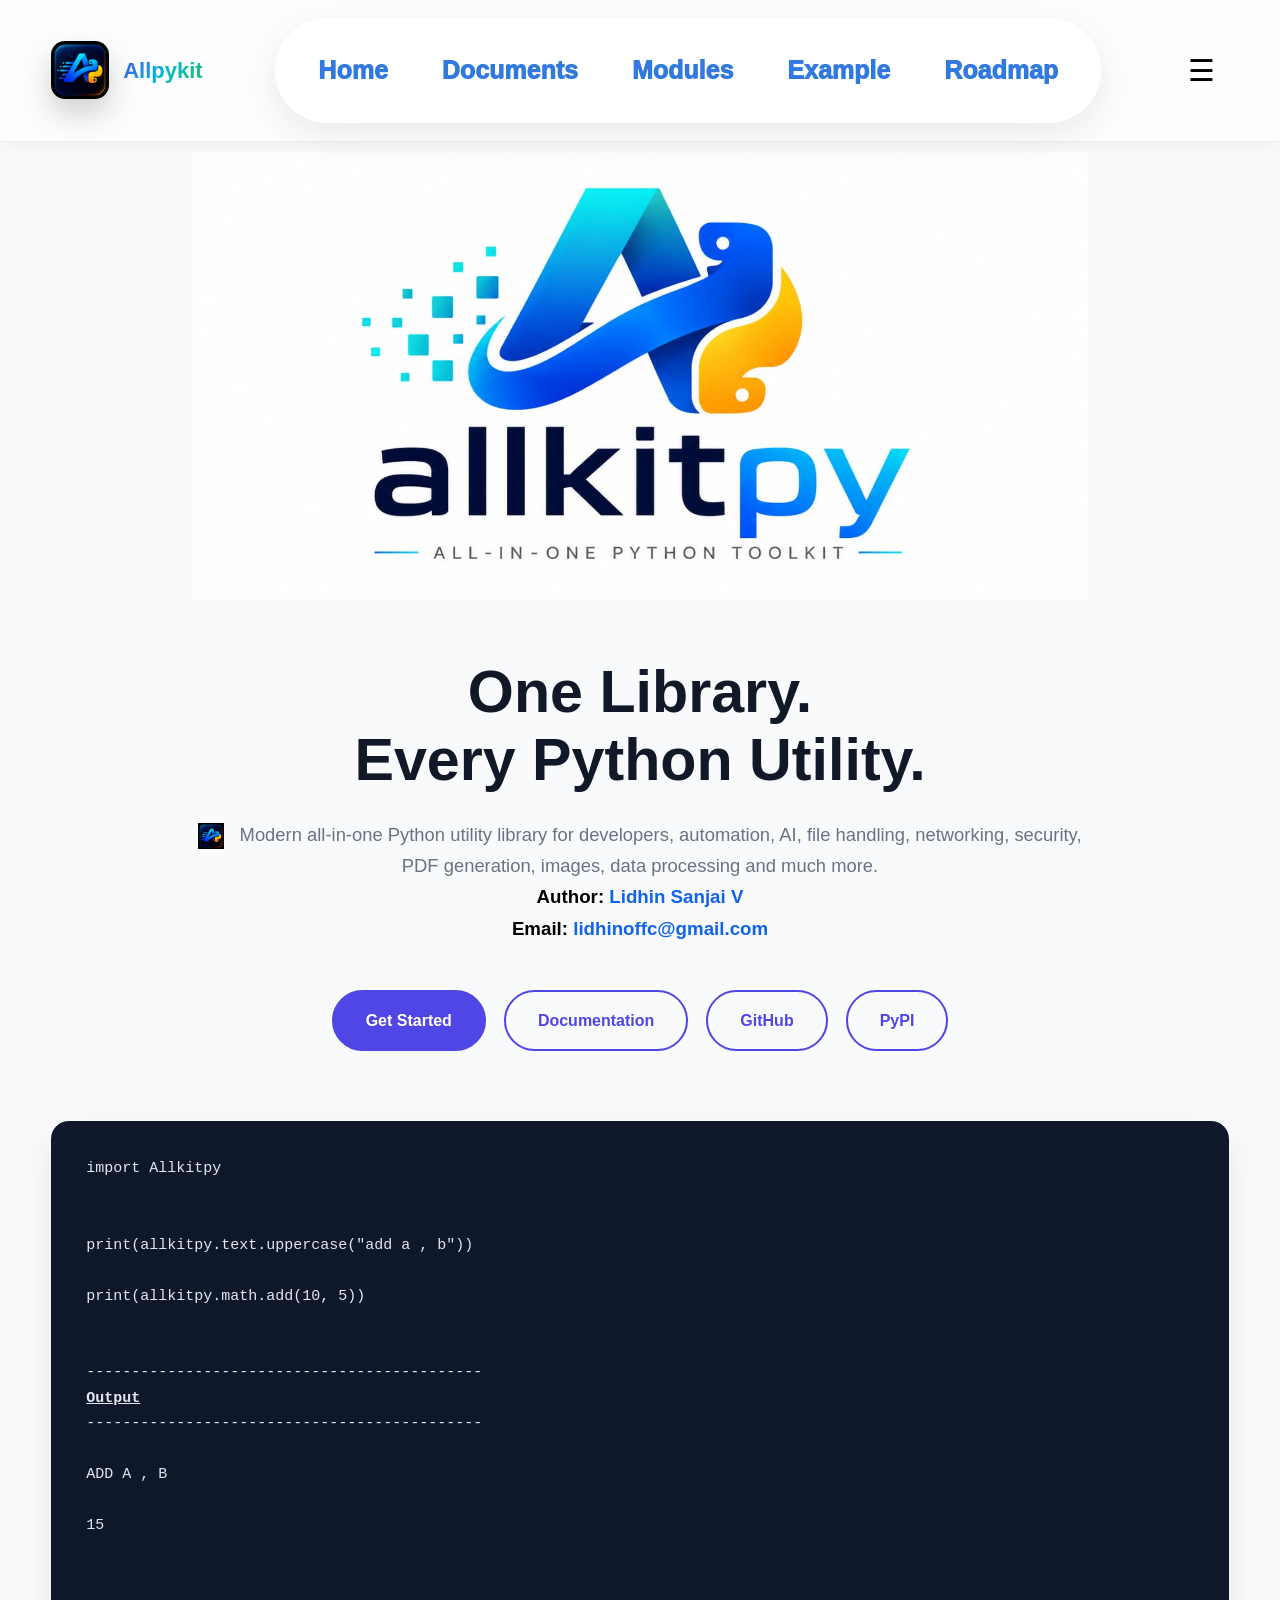
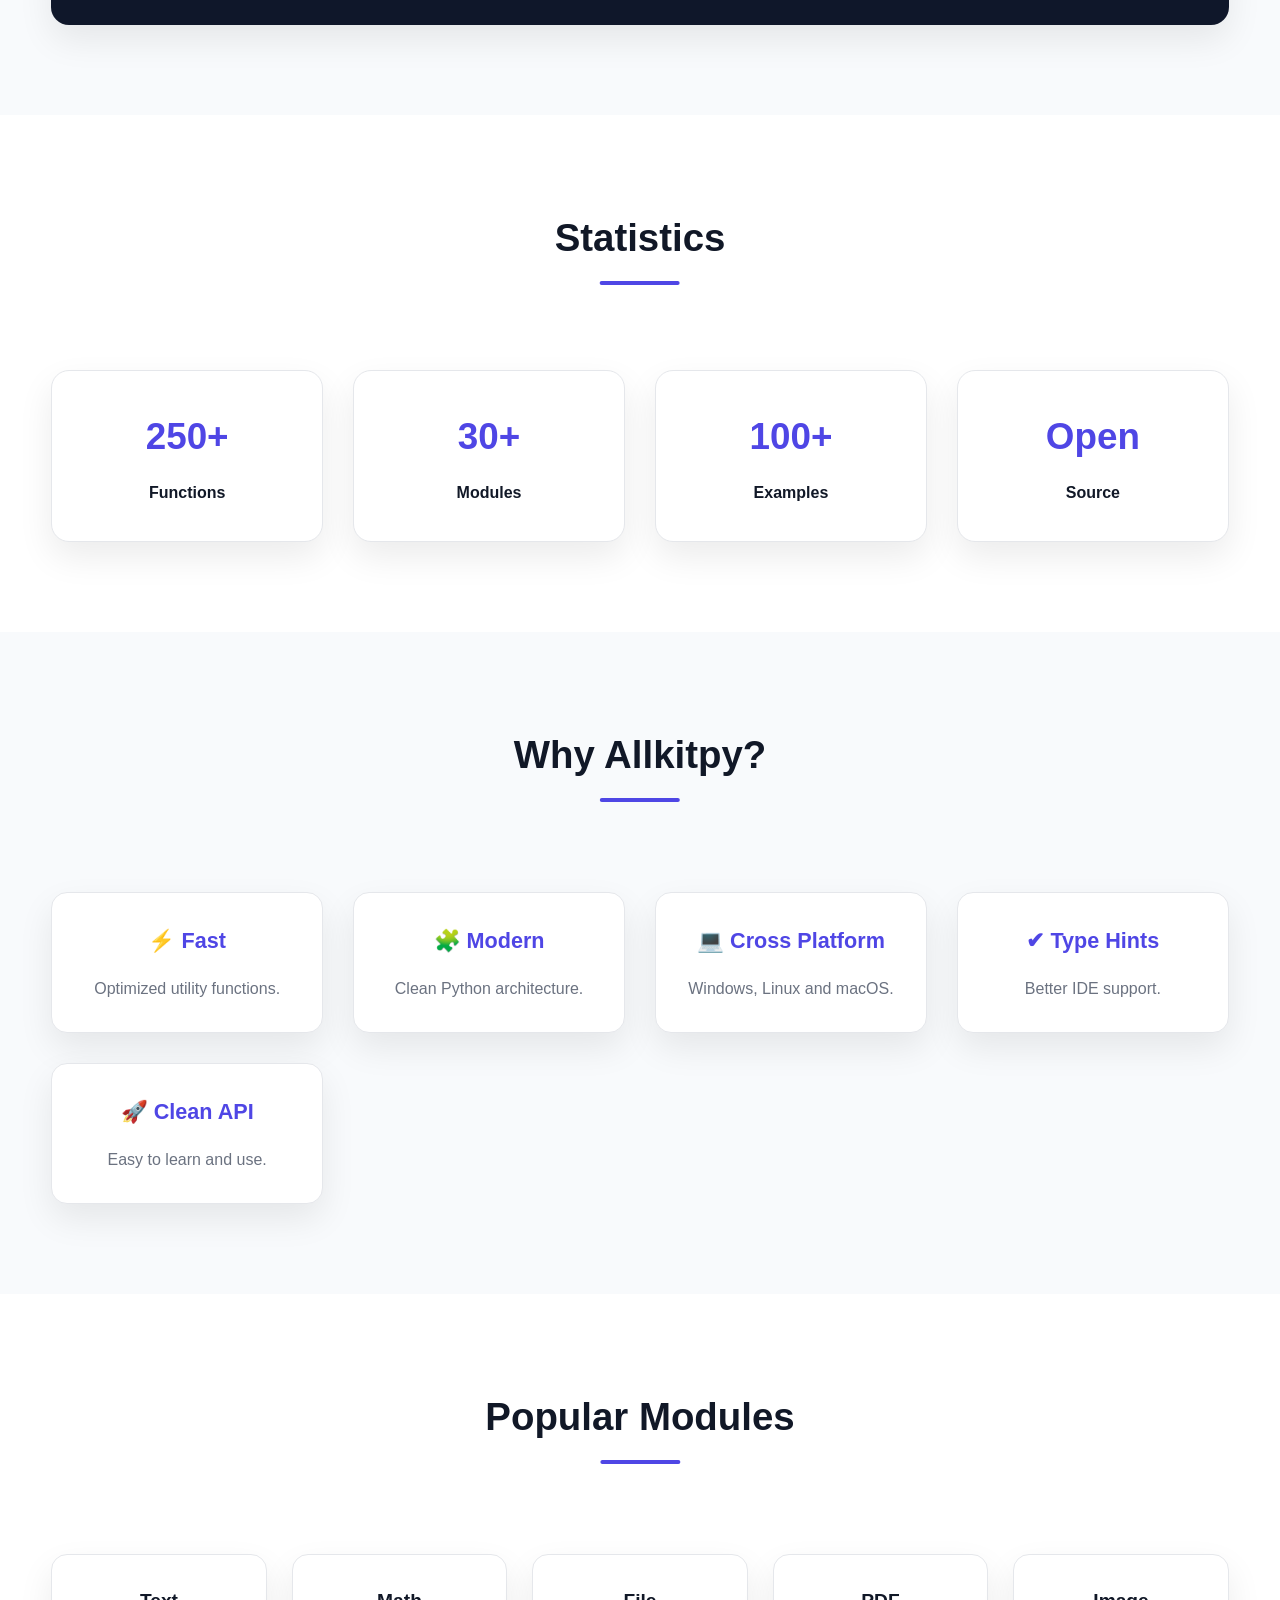
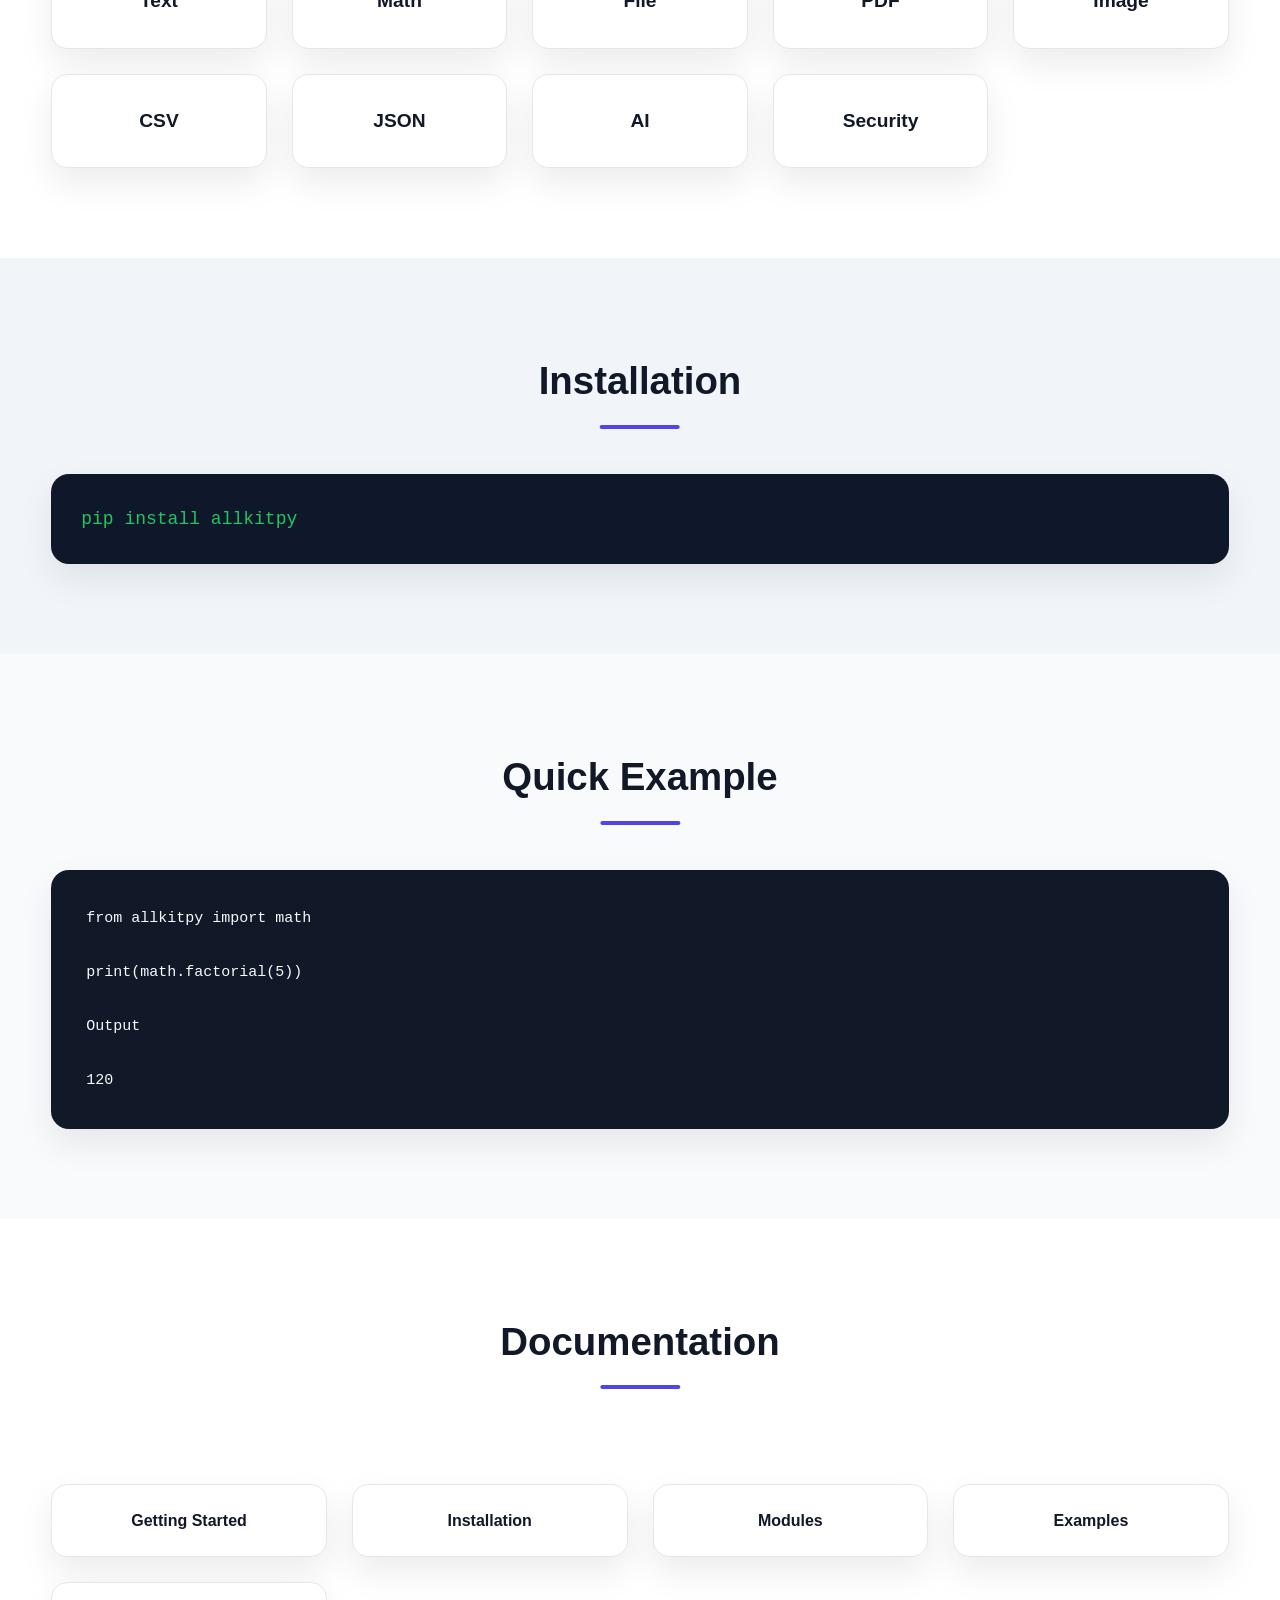
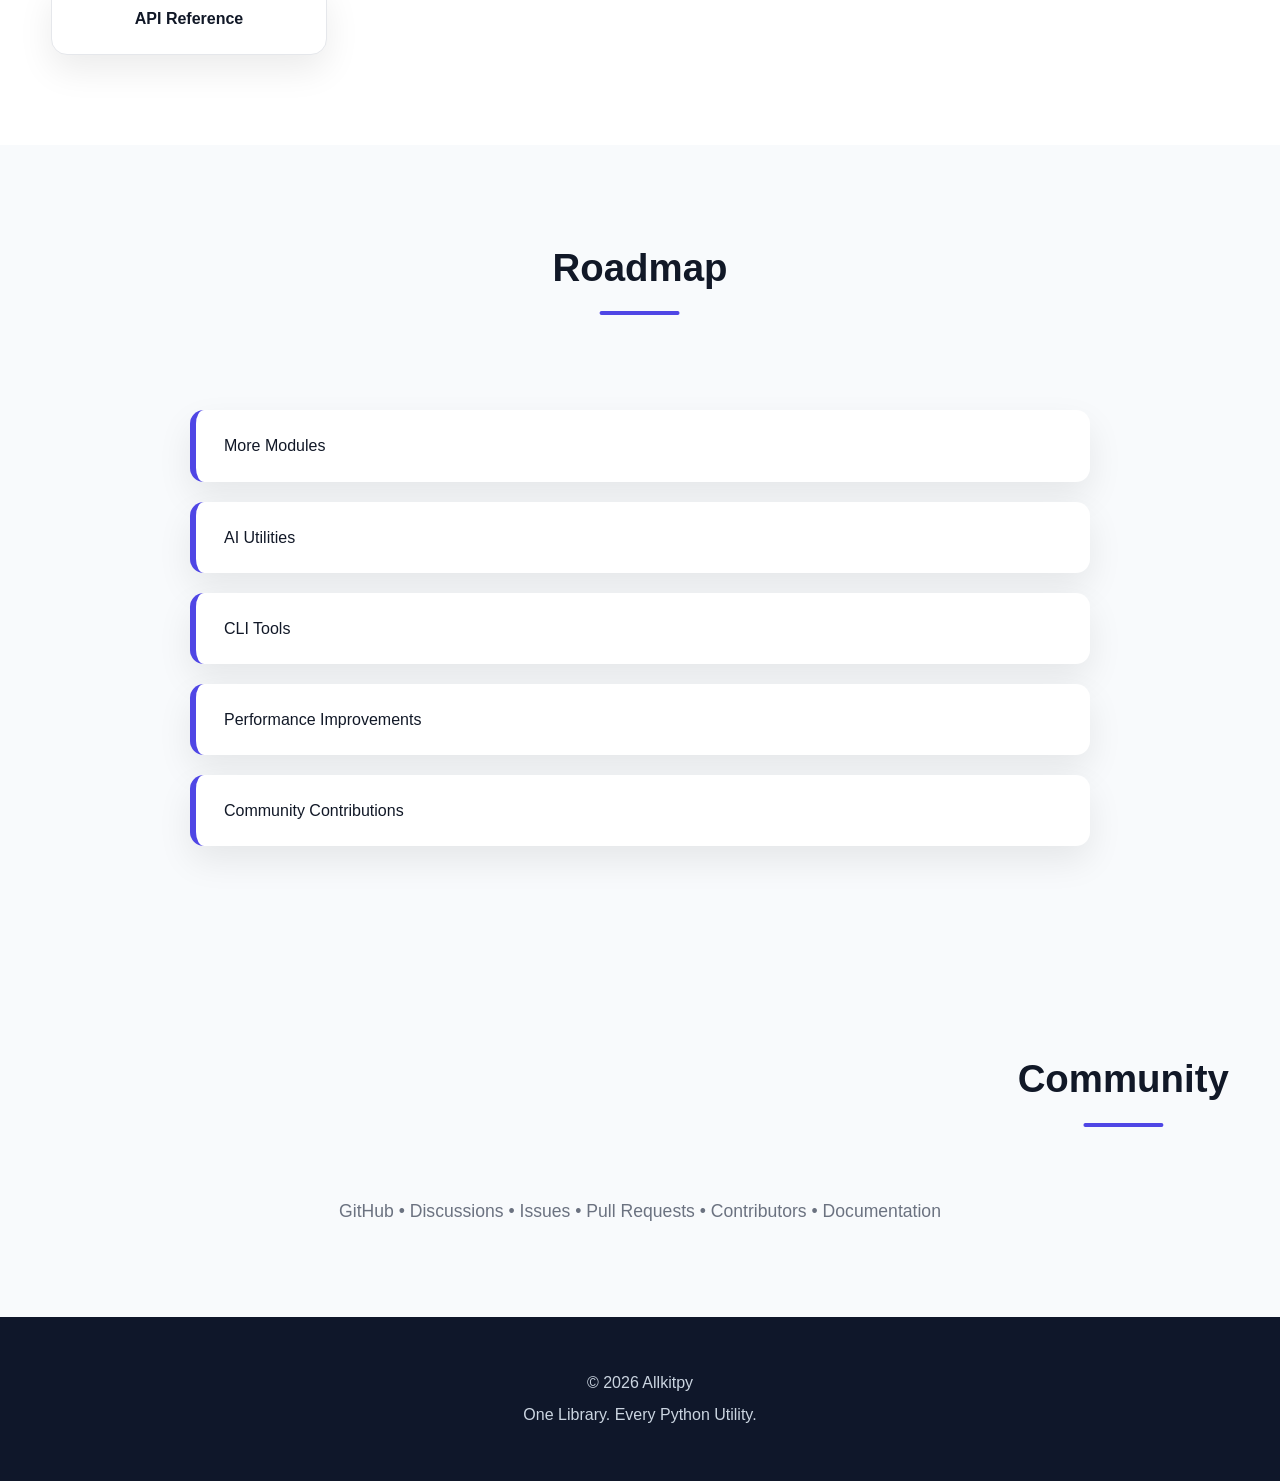
==== index.html @ 15872f17 "allkitpy.doc  update 1" ====
<!DOCTYPE html>
<html lang="en">

<head>

    <meta charset="UTF-8">
    <meta name="viewport"
          content="width=device-width, initial-scale=1.0">

    <title>Allkitpy | One Library. Every Python Utility.</title>

    <meta name="description"
          content="Modern all-in-one Python utility library with hundreds of useful functions for developers.">

    <link rel="icon" href="images/icon.png">

    <link rel="stylesheet"
          href="style.css">

</head>

<body>

<header class="header">

    <div class="header-inner">

        <a class="brand" href="#">
            <img src="images/icon.png" alt="Allpykit">
            <span>Allpykit</span>
        </a>

        <nav class="nav">

            <a class="nav-item" href="#home">Home</a>
            <a class="nav-item" href="examples.html">Documents</a>
            <a class="nav-item" href="#modules">Modules</a>
            <a class="nav-item" href="examples.html">Example</a>
            <a class="nav-item" href="#roadmap">Roadmap</a>

        </nav>

        <button class="menu-btn">☰</button>

    </div>

</header>
<!-- ===================================================== -->
<!-- Logo -->
<!-- ===================================================== -->

<section class="logo-section">

    <img src="images/logo.jpeg"
         alt="Allkitpy Logo"
         class="main-logo">

</section>

<!-- ===================================================== -->
<!-- Hero -->
<!-- ===================================================== -->

<section
id="home"
class="hero">

    <div class="container">

        <h1>

            One Library.
            <br>
            Every Python Utility.

        </h1>

        <p>

            <img src="images/icon.png"
                 class="inline-icon"
                 alt="">

            Modern all-in-one Python utility library for
            developers, automation, AI, file handling,
            networking, security, PDF generation,
            images, data processing and much more.<br>
           <h3>
    <span style="color: rgb(0, 0, 0);">Author:</span>
    <b style="color: rgb(17, 98, 237);">Lidhin Sanjai V</b>
    <br>
    <span style="color: black;">Email:</span>
    <b style="color: rgb(17, 98, 237);">lidhinoffc@gmail.com</b>
</h3>

             
            
             
        </p>

        <div class="hero-buttons">

            <a href="#installation"
               class="btn primary">

                Get Started

            </a>

            <a href="#docs"
               class="btn">

                Documentation

            </a>

            <a href="#"
               class="btn">

                GitHub

            </a>

            <a href="#"
               class="btn">

                PyPI

            </a>

        </div>

        <div class="code-preview">

<pre><code>import Allkitpy


print(allkitpy.text.uppercase("add a , b"))

print(allkitpy.math.add(10, 5))


--------------------------------------------
<b><u>Output</u></b>
--------------------------------------------

ADD A , B

15


</code></pre>

        </div>

    </div>

</section>

<!-- ===================================================== -->
<!-- Statistics -->
<!-- ===================================================== -->

<section class="stats">

    <div class="container">

        <h2>

            Statistics

        </h2>

        <div class="stats-grid">

            <div>

                <h3>250+</h3>

                <p>Functions</p>

            </div>

            <div>

                <h3>30+</h3>

                <p>Modules</p>

            </div>

            <div>

                <h3>100+</h3>

                <p>Examples</p>

            </div>

            <div>

                <h3>Open</h3>

                <p>Source</p>

            </div>

        </div>

    </div>

</section>

<!-- ===================================================== -->
<!-- Why -->
<!-- ===================================================== -->

<section>

    <div class="container">

        <h2>

            Why Allkitpy?

        </h2>

        <div class="features">

            <div class="card">

                <h3>⚡ Fast</h3>

                <p>Optimized utility functions.</p>

            </div>

            <div class="card">

                <h3>🧩 Modern</h3>

                <p>Clean Python architecture.</p>

            </div>

            <div class="card">

                <h3>💻 Cross Platform</h3>

                <p>Windows, Linux and macOS.</p>

            </div>

            <div class="card">

                <h3>✔ Type Hints</h3>

                <p>Better IDE support.</p>

            </div>

            <div class="card">

                <h3>🚀 Clean API</h3>

                <p>Easy to learn and use.</p>

            </div>

        </div>

    </div>

</section>

<!-- ===================================================== -->
<!-- Modules -->
<!-- ===================================================== -->

<section
id="modules">

    <div class="container">

        <h2>

            Popular Modules

        </h2>

        <div class="module-grid">

            <div class="card">Text</div>

            <div class="card">Math</div>

            <div class="card">File</div>

            <div class="card">PDF</div>

            <div class="card">Image</div>

            <div class="card">CSV</div>

            <div class="card">JSON</div>

            <div class="card">AI</div>

            <div class="card">Security</div>

        </div>

    </div>

</section>

<!-- ===================================================== -->
<!-- Installation -->
<!-- ===================================================== -->

<section
id="installation">

    <div class="container">

        <h2>

            Installation

        </h2>

<pre><code>pip install allkitpy</code></pre>

    </div>

</section>

<!-- ===================================================== -->
<!-- Example -->
<!-- ===================================================== -->

<section
id="examples">

    <div class="container">

        <h2>

            Quick Example

        </h2>

<pre><code>from allkitpy import math

print(math.factorial(5))

Output

120</code></pre>

    </div>

</section>

<!-- ===================================================== -->
<!-- Documentation -->
<!-- ===================================================== -->

<section
id="docs">

    <div class="container">

        <h2>

            Documentation

        </h2>

        <div class="doc-links">

            <a href="#">Getting Started</a>

            <a href="#">Installation</a>

            <a href="#">Modules</a>

            <a href="#">Examples</a>

            <a href="#">API Reference</a>

        </div>

    </div>

</section>

<!-- ===================================================== -->
<!-- Roadmap -->
<!-- ===================================================== -->

<section
id="roadmap">

    <div class="container">

        <h2>

            Roadmap

        </h2>

        <ul>

            <li>More Modules</li>

            <li>AI Utilities</li>

            <li>CLI Tools</li>

            <li>Performance Improvements</li>

            <li>Community Contributions</li>

        </ul>

    </div>

</section>

<!-- ===================================================== -->
<!-- Community -->
<!-- ===================================================== -->

<section>

    <div class="container">

        <h2>

            Community

        </h2>

        <p>

            GitHub • Discussions • Issues • Pull Requests •
            Contributors • Documentation

        </p>

    </div>

</section>

<!-- ===================================================== -->
<!-- Footer -->
<!-- ===================================================== -->

<footer>

    <div class="container">

        <p>

            © 2026 Allkitpy

            <br>

            One Library. Every Python Utility.

        </p>

    </div>

</footer>

<script src="script.js"></script>

</body>
</html>
---- style.css ----
/*==================================================
    ALLKITPY WEBSITE
==================================================*/

:root{

    --primary:#4F46E5;
    --primary-dark:#3730A3;

    --secondary:#06B6D4;

    --bg:#F8FAFC;

    --white:#FFFFFF;

    --text:#111827;

    --text-light:#6B7280;

    --border:#E5E7EB;

    --shadow:0 15px 35px rgba(0,0,0,.08);

    --radius:16px;

    --transition:.35s ease;

}

/*==================================================
RESET
==================================================*/

*{
    margin:0;
    padding:0;
    box-sizing:border-box;
}

html{

    scroll-behavior:smooth;

}

body{

    font-family:
    Inter,
    Segoe UI,
    Arial,
    sans-serif;

    background:var(--bg);

    color:var(--text);

    line-height:1.7;

}

/*==================================================
COMMON
==================================================*/

.container{

    width:min(1200px,92%);

    margin:auto;

}

section{

    padding:90px 0;

}

h1{

    font-size:3.7rem;

    line-height:1.15;

    font-weight:800;

}

h2{

    text-align:center;

    font-size:2.4rem;

    margin-bottom:45px;

}

h3{

    margin-bottom:12px;

}

p{

    color:var(--text-light);

}

img{

    max-width:100%;

}

a{

    text-decoration:none;

}

pre{

    overflow:auto;

}

code{

    font-family:
    Consolas,
    monospace;

}

/*==================================================
  STUNNING SIMPLE HEADER (NO STRUCTURE CHANGE)
==================================================*/

.header{

    position:sticky;
    top:0;
    z-index:9999;

    padding:18px 0;

    background:rgba(255,255,255,0.6);
    backdrop-filter:blur(25px);

    border-bottom:1px solid rgba(0,0,0,0.06);

}

/* CENTER ALIGN LAYOUT */
.header-inner{

    width:min(1200px,92%);
    margin:auto;

    display:flex;
    align-items:center;
    justify-content:space-between;

}

/* ================= BRAND (BIG + STRONG) ================= */

.brand{

    display:flex;
    align-items:center;
    gap:14px;

    text-decoration:none;

}

.brand img{

    width:58px;
    height:58px;

    border-radius:14px;

    box-shadow:0 15px 30px rgba(0,0,0,0.18);

    transition:.3s;

}

.brand img:hover{

    transform:rotate(-5deg) scale(1.1);

}

.brand span{

    font-size:22px;
    font-weight:900;

    background:linear-gradient(135deg,#4F46E5,#06B6D4,#22C55E);
    -webkit-background-clip:text;
    -webkit-text-fill-color:transparent;

}

/* ================= NAV (KEEP SIMPLE BUT BIG) ================= */

.nav{

    display:flex;
    align-items:center;
    gap:18px;

    padding:19px 25px;

    border-radius:999px;

    background:rgba(255,255,255,0.75);

    box-shadow:0 12px 35px rgba(0,0,0,0.08);

}

/* NAV ITEMS BIGGER + CLEAN */
.nav-item{

    padding:12px 18px;

    font-size:25px;
    font-weight:1000;

    color:#3179de;

    text-decoration:none;

    border-radius:999px;

    transition:.3s;

}

/* HOVER BIG IMPACT */
.nav-item:hover{

    background:linear-gradient(135deg,#4F46E5,#06B6D4);

    color:white;

    transform:translateY(-3px) scale(1.08);

    box-shadow:0 15px 35px rgba(79,70,229,0.35);

}

/* ================= MENU BUTTON (BIG + CLEAN) ================= */

.menu-btn{

    font-size:30px;

    border:black;
    background:none;

    cursor:pointer;

    padding:10px 14px;

    border-radius:12px;

    transition:.3s;

}

.menu-btn:hover{

    background:rgba(0,0,0,0.05);

    transform:scale(1.1);

}

/* ================= MOBILE ================= */

@media(max-width:900px){

    .nav{

        display:none;

        position:absolute;

        top:85px;
        left:5%;
        right:5%;

        flex-direction:column;

        padding:18px;

        border-radius:18px;

    }

    .nav.active{
        display:flex;
    }

}
/*==================================================
LOGO
==================================================*/

.logo-section{

    padding:10px 0 10px;

    text-align:center;

}

.main-logo{

    width:70%;

}

/*==================================================
HERO
==================================================*/

.hero{

    text-align:center;

    padding-top:40px;

}

.hero h1{

    margin-bottom:25px;

}

.hero p{

    max-width:900px;

    margin:auto;

    font-size:1.15rem;

}

.inline-icon{

    width:26px;

    vertical-align:middle;

    margin-right:10px;

}

.hero-buttons{

    margin-top:45px;

    display:flex;

    justify-content:center;

    gap:18px;

    flex-wrap:wrap;

}

/*==================================================
BUTTONS
==================================================*/

.btn{

    padding:15px 32px;

    border-radius:50px;

    border:2px solid var(--primary);

    color:var(--primary);

    transition:var(--transition);

    font-weight:700;

}

.btn:hover{

    transform:translateY(-3px);

}

.primary{

    background:var(--primary);

    color:white;

}

.primary:hover{

    background:var(--primary-dark);

}

/*==================================================
CODE PREVIEW
==================================================*/

.code-preview{

    margin-top:70px;

}

.code-preview pre{

    background:#0F172A;

    color:#E2E8F0;

    border-radius:18px;

    padding:35px;

    text-align:left;

    box-shadow:var(--shadow);

    font-size:15px;

    overflow-x:auto;

}

/*==================================================
GENERAL CARDS
==================================================*/

.card{

    background:white;

    padding:30px;

    border-radius:var(--radius);

    box-shadow:var(--shadow);

    transition:.3s;

}

.card:hover{

    transform:translateY(-10px);

}
/*==================================================
STATISTICS
==================================================*/

.stats{

    background:#ffffff;

}

.stats-grid{

    display:grid;

    grid-template-columns:repeat(4,1fr);

    gap:30px;

    margin-top:40px;

}

.stats-grid div{

    background:#fff;

    padding:35px;

    border-radius:18px;

    text-align:center;

    box-shadow:var(--shadow);

    transition:var(--transition);

    border:1px solid var(--border);

}

.stats-grid div:hover{

    transform:translateY(-8px);

    border-color:var(--primary);

}

.stats-grid h3{

    font-size:2.3rem;

    color:var(--primary);

    margin-bottom:10px;

}

.stats-grid p{

    font-weight:600;

    color:var(--text);

}

/*==================================================
WHY ALLKITPY
==================================================*/

.features{

    display:grid;

    grid-template-columns:repeat(auto-fit,minmax(240px,1fr));

    gap:30px;

    margin-top:45px;

}

.features .card{

    text-align:center;

    border:1px solid var(--border);

}

.features .card h3{

    color:var(--primary);

    font-size:1.35rem;

}

.features .card p{

    margin-top:15px;

}

/*==================================================
POPULAR MODULES
==================================================*/

.module-grid{

    display:grid;

    grid-template-columns:repeat(auto-fit,minmax(180px,1fr));

    gap:25px;

    margin-top:45px;

}

.module-grid .card{

    text-align:center;

    font-size:1.2rem;

    font-weight:700;

    cursor:pointer;

    border:1px solid var(--border);

    transition:var(--transition);

}

.module-grid .card:hover{

    background:var(--primary);

    color:white;

    transform:translateY(-8px);

}

/*==================================================
INSTALLATION
==================================================*/

#installation{

    background:#F1F5F9;

}

#installation pre{

    background:#0F172A;

    color:#22C55E;

    border-radius:18px;

    padding:30px;

    font-size:18px;

    box-shadow:var(--shadow);

    overflow-x:auto;

}

/*==================================================
QUICK EXAMPLE
==================================================*/

#examples pre{

    background:#111827;

    color:#F8FAFC;

    border-radius:18px;

    padding:35px;

    font-size:15px;

    line-height:1.8;

    box-shadow:var(--shadow);

    overflow-x:auto;

}

/*==================================================
SECTION TITLES
==================================================*/

section h2{

    position:relative;

    display:inline-block;

    left:50%;

    transform:translateX(-50%);

    padding-bottom:15px;

}

section h2::after{

    content:"";

    position:absolute;

    left:50%;

    bottom:0;

    width:80px;

    height:4px;

    transform:translateX(-50%);

    background:var(--primary);

    border-radius:10px;

}

/*==================================================
SECTION BACKGROUNDS
==================================================*/

#modules{

    background:#ffffff;

}

#examples{

    background:#F8FAFC;

}

/*==================================================
HOVER EFFECTS
==================================================*/

.card{

    transition:
    transform .35s,
    box-shadow .35s;

}

.card:hover{

    box-shadow:
    0 18px 40px rgba(0,0,0,.12);

}

/*==================================================
SMOOTH FADE
==================================================*/

.hero,
.stats,
.features,
.module-grid,
#installation,
#examples{

    animation:fadeUp .8s ease;

}

@keyframes fadeUp{

    from{

        opacity:0;

        transform:translateY(35px);

    }

    to{

        opacity:1;

        transform:translateY(0);

    }

}

/*==================================================
SCROLLBAR
==================================================*/

::-webkit-scrollbar{

    width:10px;

}

::-webkit-scrollbar-thumb{

    background:var(--primary);

    border-radius:20px;

}

::-webkit-scrollbar-track{

    background:#E5E7EB;

}
/*==================================================
DOCUMENTATION
==================================================*/

#docs{

    background:#ffffff;

}

.doc-links{

    display:grid;

    grid-template-columns:repeat(auto-fit,minmax(220px,1fr));

    gap:25px;

    margin-top:50px;

}

.doc-links a{

    display:block;

    padding:22px;

    text-align:center;

    background:#fff;

    color:var(--text);

    font-weight:700;

    border-radius:16px;

    border:1px solid var(--border);

    box-shadow:var(--shadow);

    transition:var(--transition);

}

.doc-links a:hover{

    background:var(--primary);

    color:#fff;

    transform:translateY(-8px);

}

/*==================================================
ROADMAP
==================================================*/

#roadmap{

    background:#F8FAFC;

}

#roadmap ul{

    list-style:none;

    max-width:900px;

    margin:50px auto 0;

}

#roadmap li{

    background:#fff;

    margin-bottom:20px;

    padding:22px 28px;

    border-left:6px solid var(--primary);

    border-radius:14px;

    box-shadow:var(--shadow);

    transition:var(--transition);

}

#roadmap li:hover{

    transform:translateX(8px);

}

/*==================================================
COMMUNITY
==================================================*/

section:last-of-type{

    text-align:center;

}

section:last-of-type p{

    margin-top:25px;

    font-size:1.1rem;

}

/*==================================================
FOOTER
==================================================*/

footer{

    background:#0F172A;

    color:#E5E7EB;

    padding:50px 20px;

    text-align:center;

}

footer p{

    color:#CBD5E1;

    line-height:2;

}

/*==================================================
LINK ANIMATION
==================================================*/

a{

    transition:var(--transition);

}

a:hover{

    opacity:.95;

}

/*==================================================
IMAGE EFFECTS
==================================================*/

.main-logo{

    transition:transform .4s ease;

}

.main-logo:hover{

    transform:scale(1.05);

}

.inline-icon{

    transition:transform .3s ease;

}

.inline-icon:hover{

    transform:rotate(20deg);

}

/*==================================================
BUTTON EFFECT
==================================================*/

.btn{

    position:relative;

    overflow:hidden;

}

.btn::before{

    content:"";

    position:absolute;

    top:0;

    left:-120%;

    width:100%;

    height:100%;

    background:rgba(255,255,255,.25);

    transition:.6s;

}

.btn:hover::before{

    left:120%;

}

/*==================================================
RESPONSIVE
==================================================*/

@media(max-width:1100px){

    h1{

        font-size:3rem;

    }

}

@media(max-width:900px){

    nav{

        display:none;

        position:absolute;

        top:80px;

        right:20px;

        width:260px;

        background:#fff;

        border-radius:16px;

        box-shadow:0 15px 40px rgba(0,0,0,.12);

        padding:20px;

        flex-direction:column;

        gap:20px;

    }

    nav.active{

        display:flex;

    }

    .menu-btn{

        display:block;

    }

    .stats-grid{

        grid-template-columns:repeat(2,1fr);

    }

}

@media(max-width:700px){

    h1{

        font-size:2.3rem;

    }

    h2{

        font-size:1.9rem;

    }

    .hero-buttons{

        flex-direction:column;

        align-items:center;

    }

    .btn{

        width:260px;

        text-align:center;

    }

    .stats-grid{

        grid-template-columns:1fr;

    }

    .features{

        grid-template-columns:1fr;

    }

    .module-grid{

        grid-template-columns:repeat(2,1fr);

    }

    .doc-links{

        grid-template-columns:1fr;

    }

    .main-logo{

        width:200px;

    }

}

@media(max-width:480px){

    section{

        padding:70px 0;

    }

    .module-grid{

        grid-template-columns:1fr;

    }

    .container{

        width:94%;

    }

    .code-preview pre,
    #examples pre,
    #installation pre{

        font-size:13px;

        padding:22px;

    }

}

/*==================================================
SELECTION
==================================================*/

::selection{

    background:var(--primary);

    color:#fff;

}

/*==================================================
FOCUS
==================================================*/

button:focus,
a:focus{

    outline:3px solid rgba(79,70,229,.3);

    outline-offset:3px;

}






















/* JavaScript Animation Classes */

.hidden{

    opacity:0;

    transform:translateY(40px);

    transition:all .8s ease;

}

.show{

    opacity:1;

    transform:translateY(0);

}

nav a.active{

    color:var(--primary);

}

.btn{

    position:relative;

    overflow:hidden;

}

.ripple{

    position:absolute;

    border-radius:50%;

    background:rgba(255,255,255,.35);

    transform:scale(0);

    animation:ripple .6s linear;

    pointer-events:none;

}

@keyframes ripple{

    to{

        transform:scale(4);

        opacity:0;

    }

}
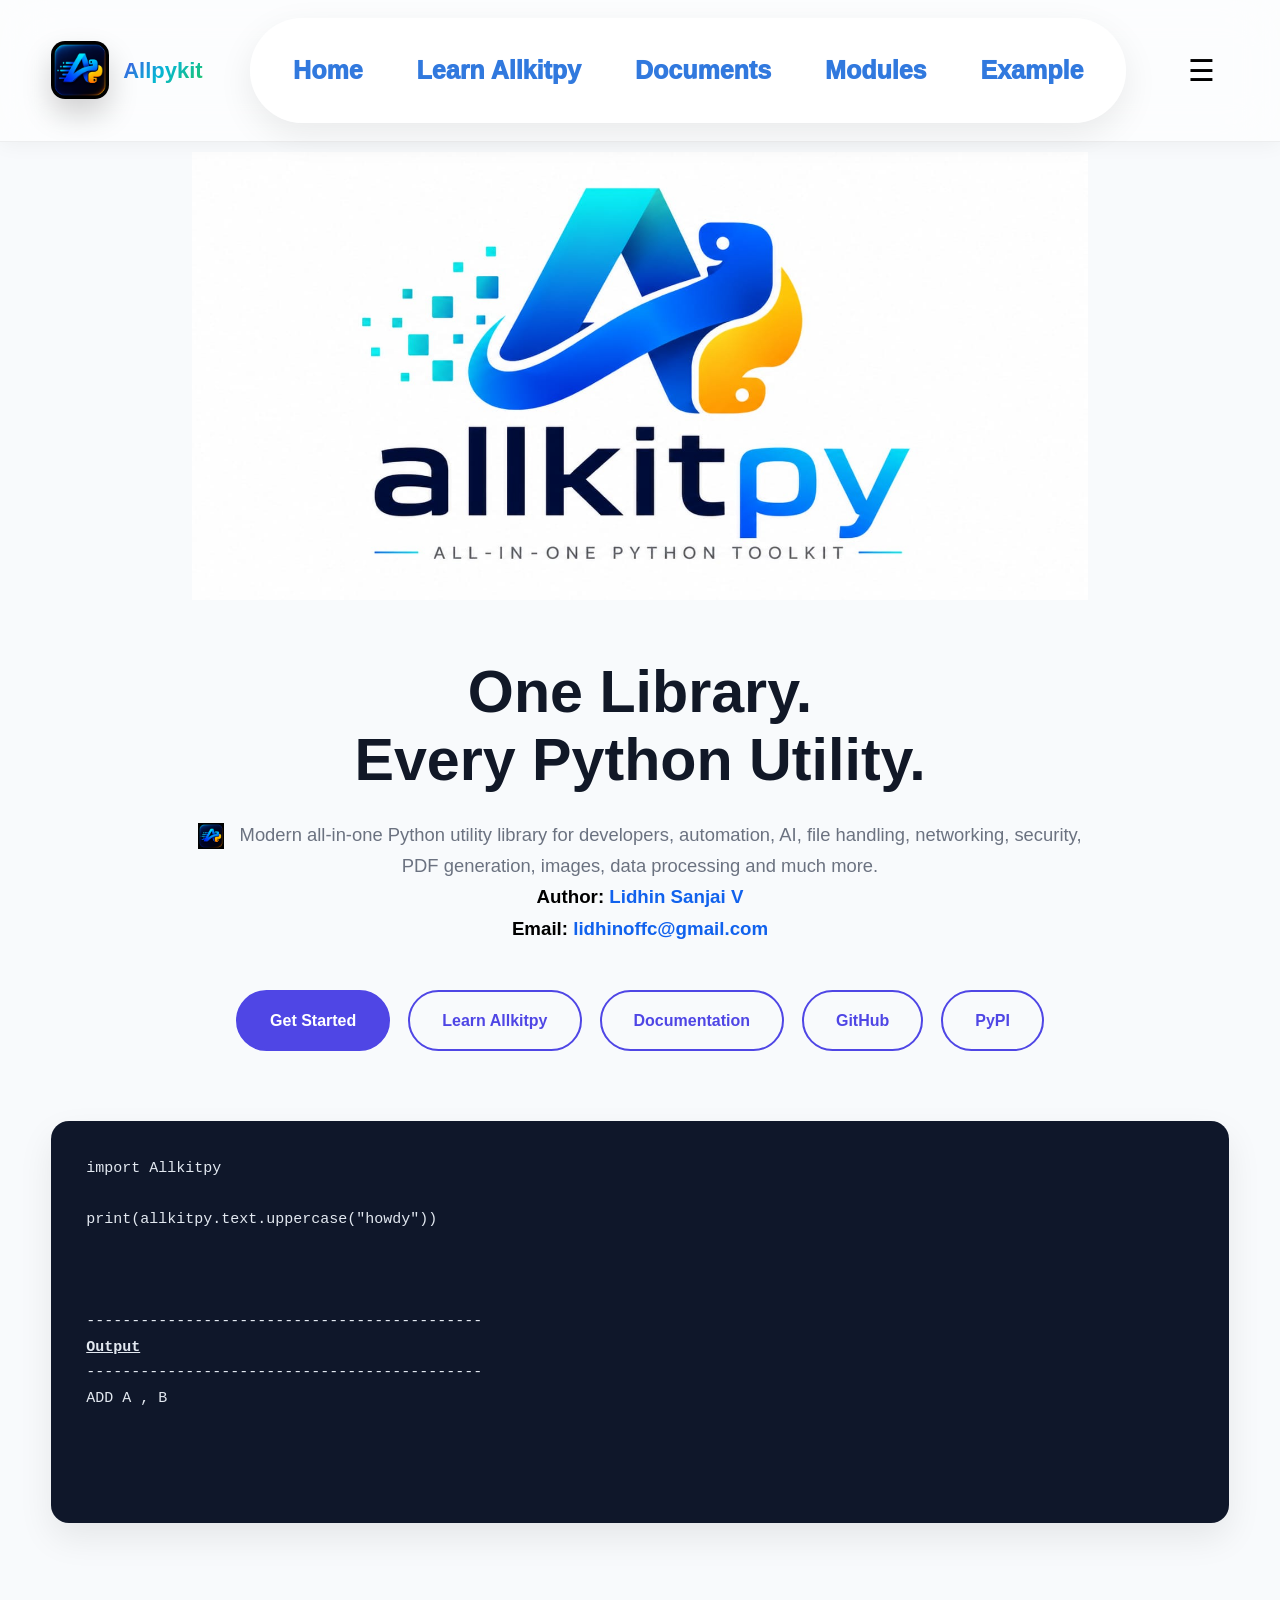
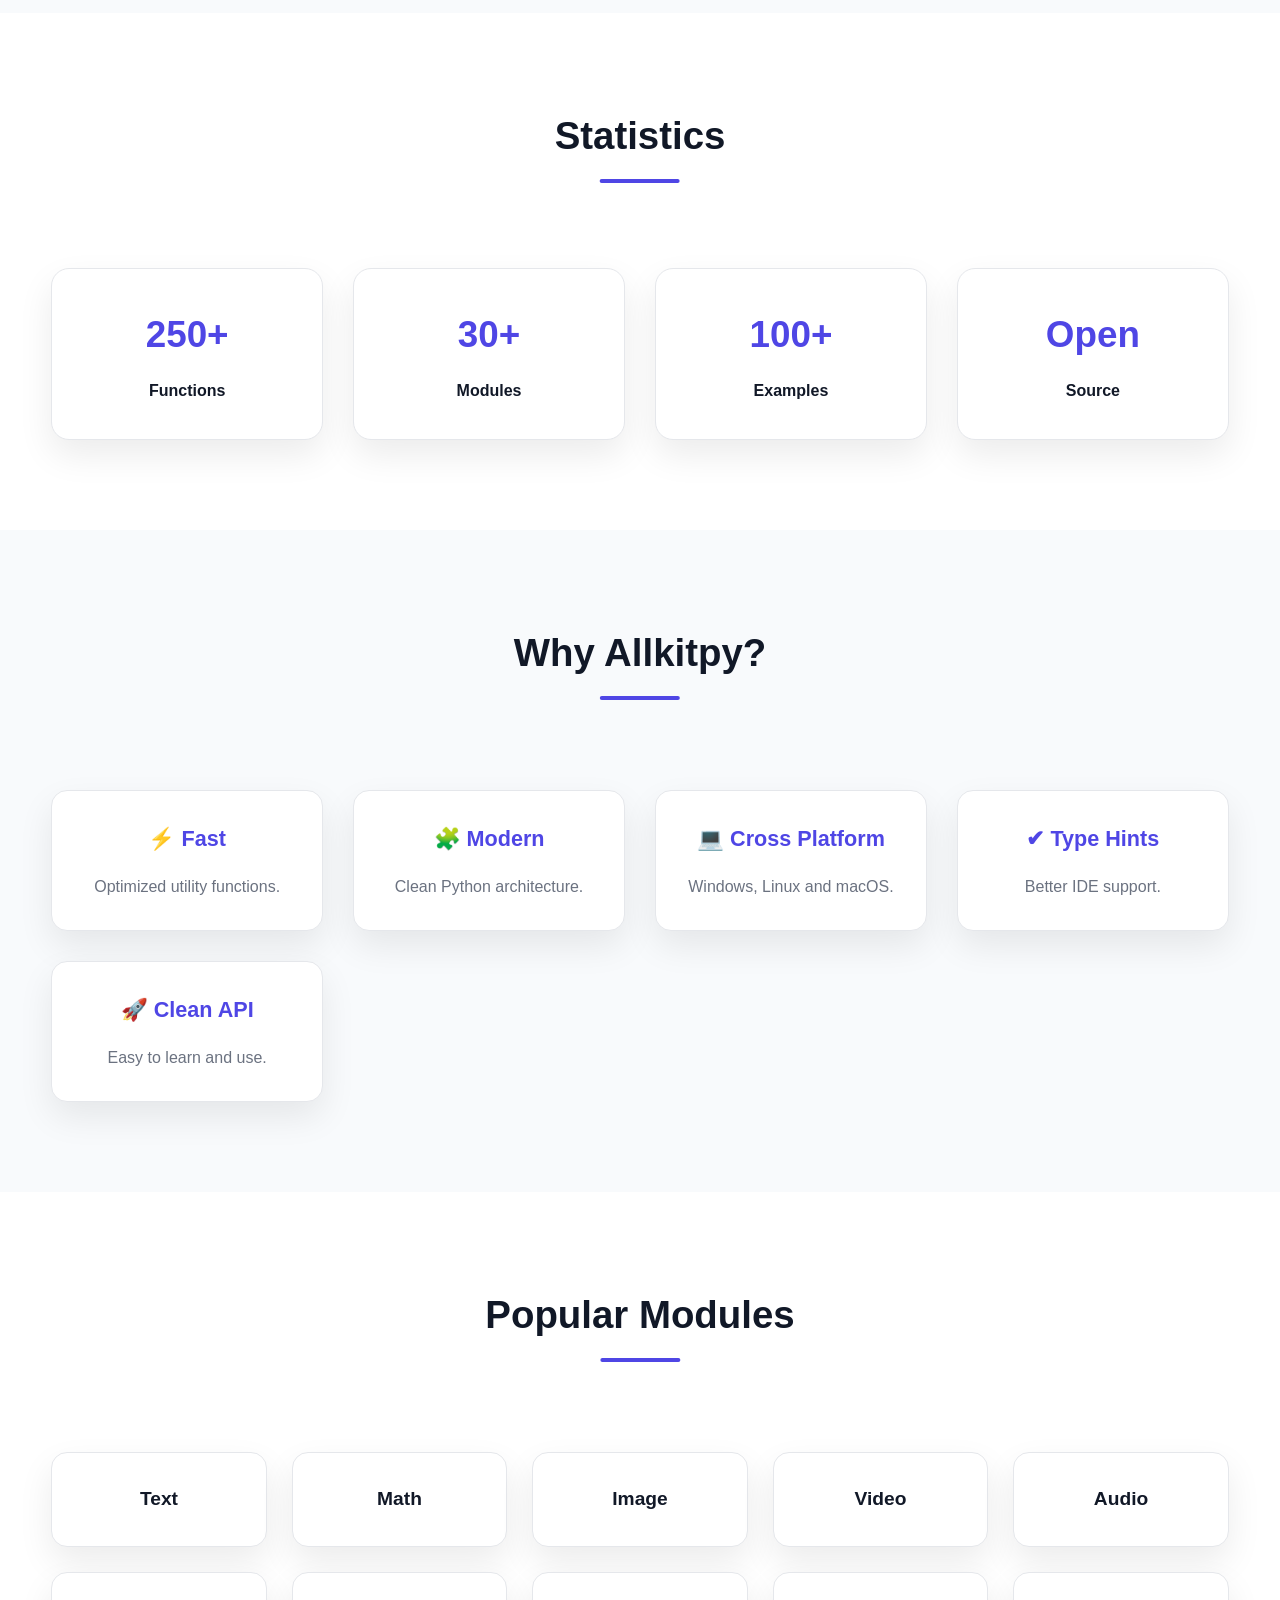
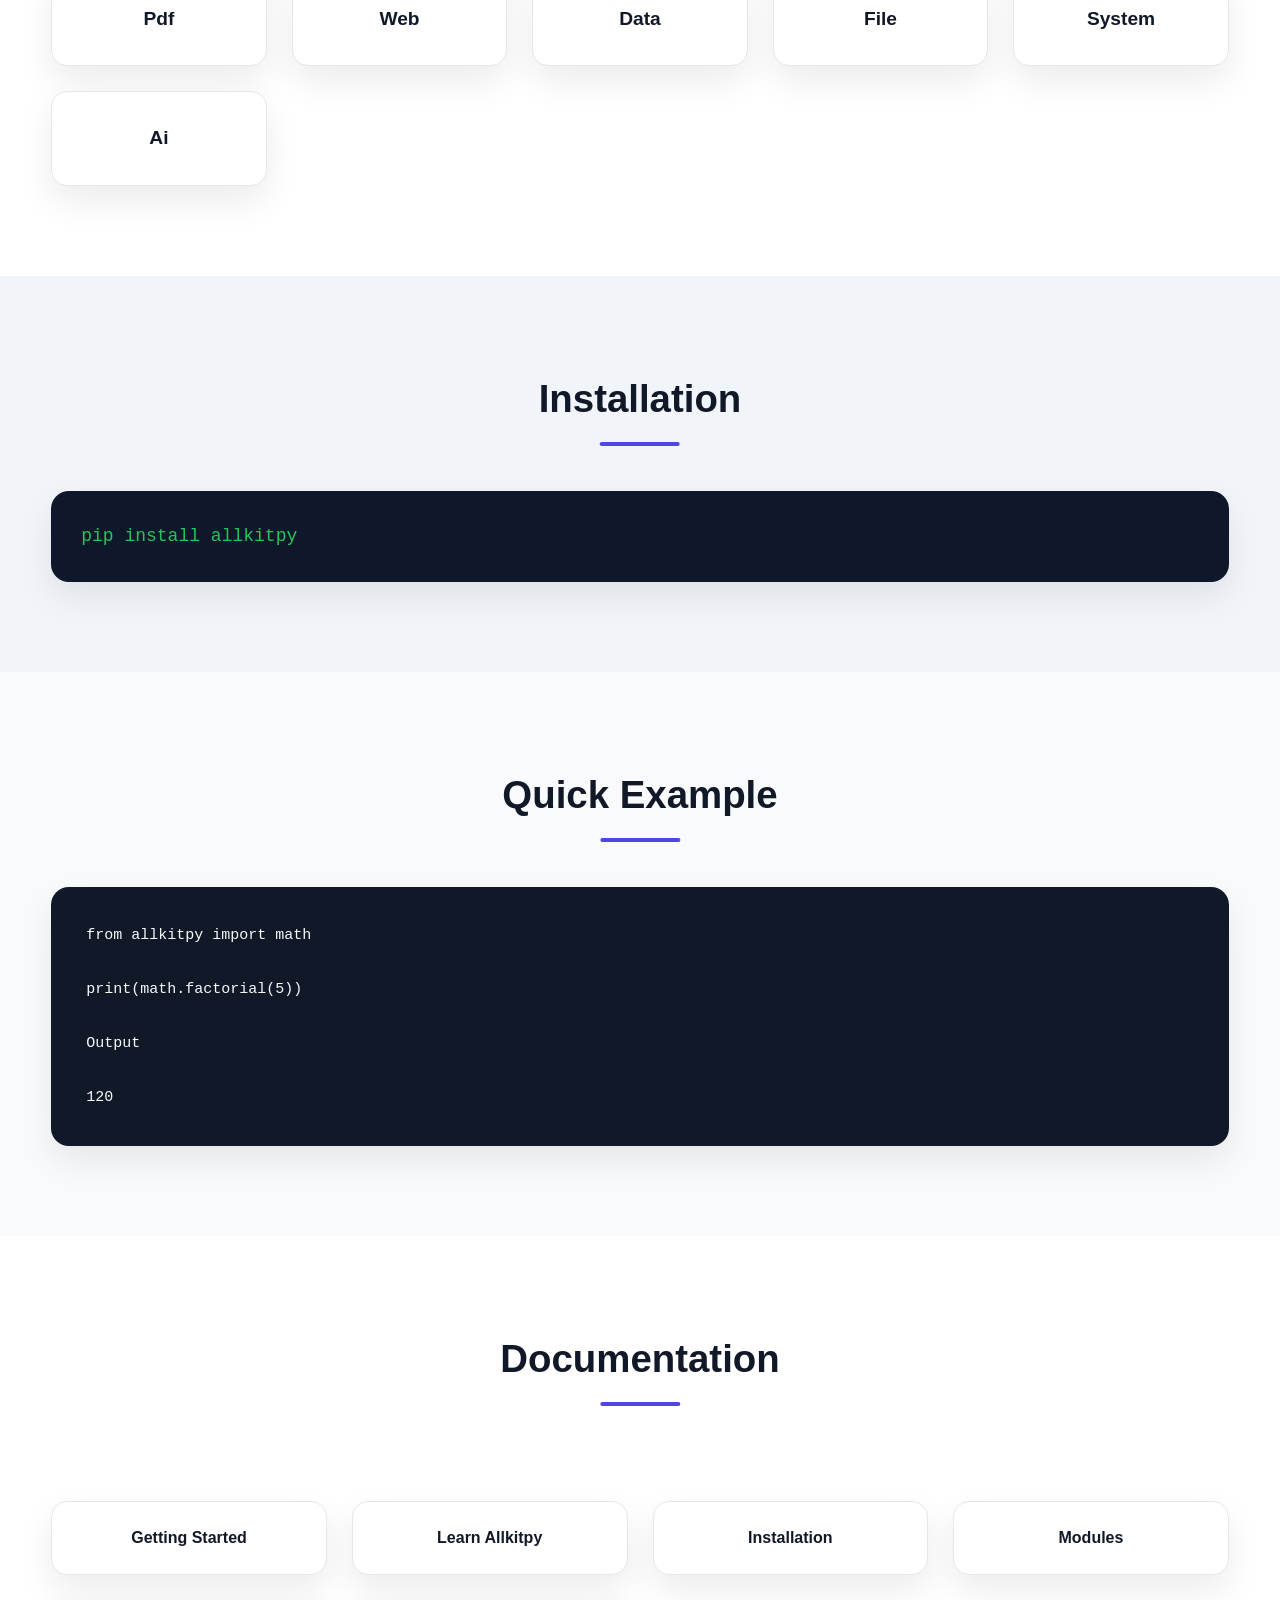
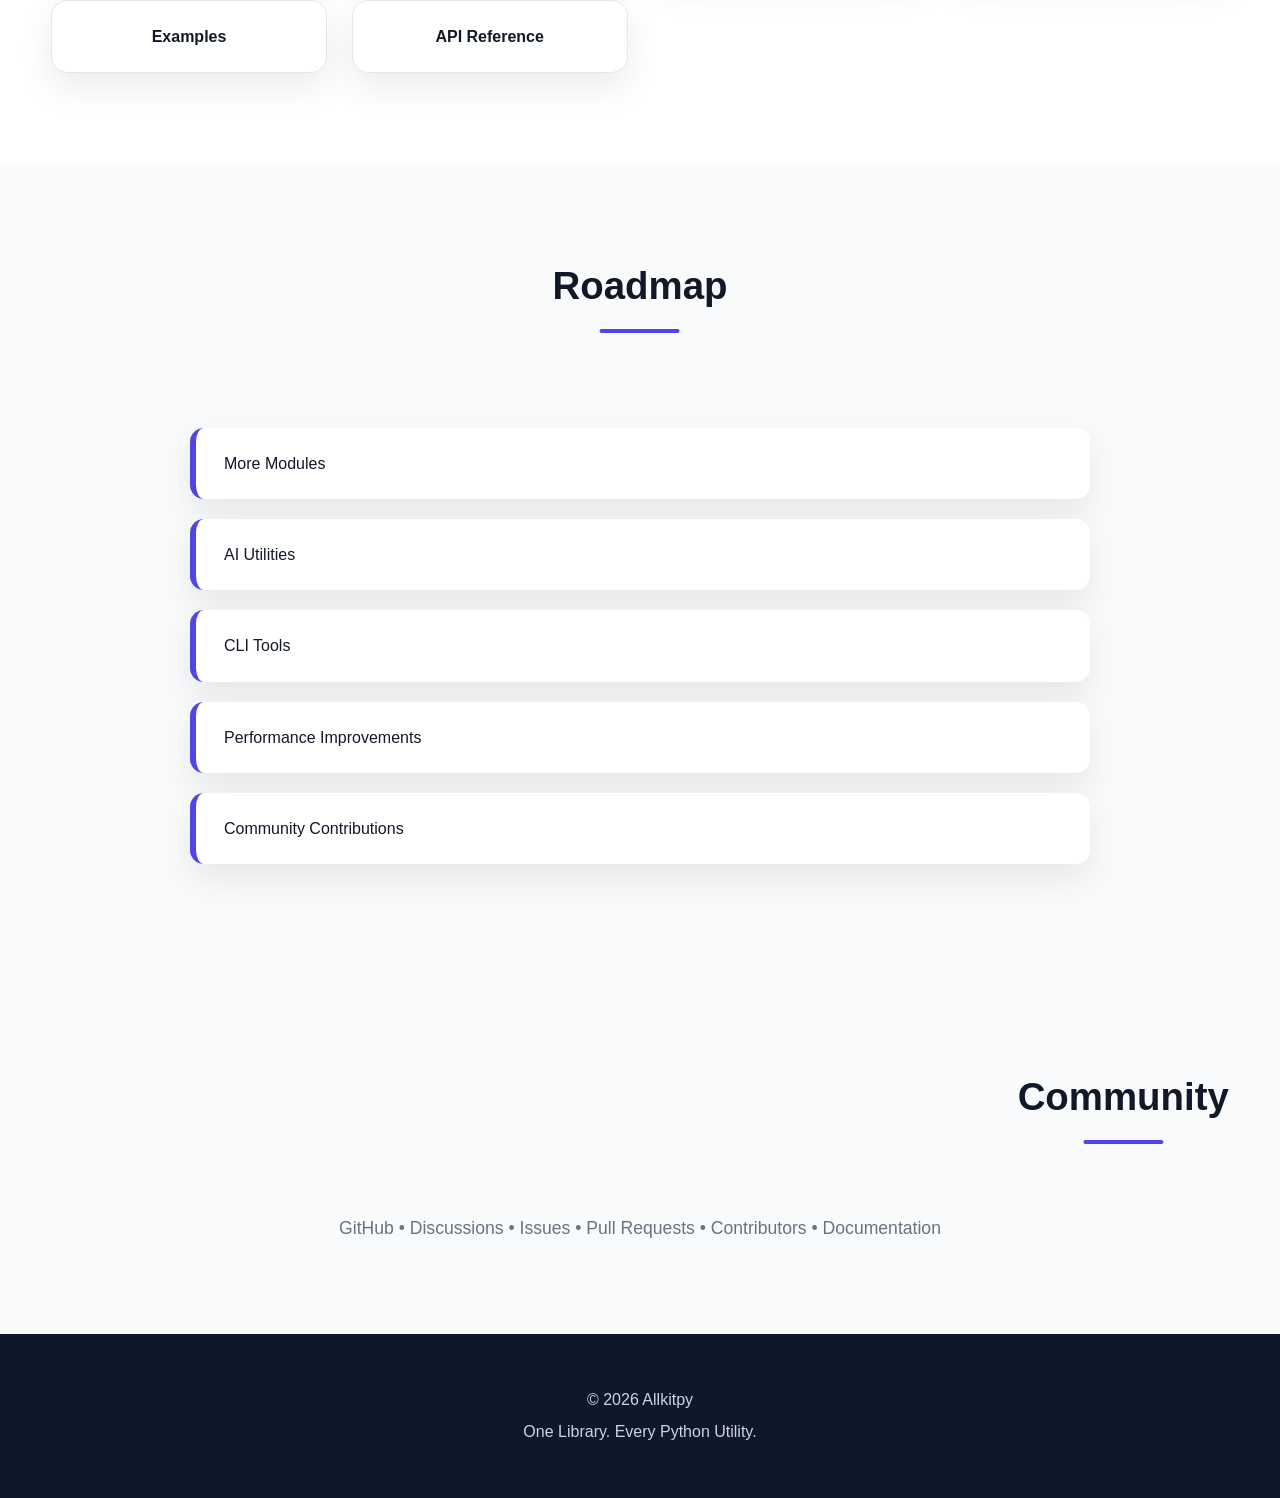
==== commit 66a7e173: "update upload 2" ====
--- a/index.html
+++ b/index.html
@@ -33,10 +33,13 @@
         <nav class="nav">
 
             <a class="nav-item" href="#home">Home</a>
-            <a class="nav-item" href="examples.html">Documents</a>
+            <a class="nav-item" href="examples.html">Learn Allkitpy</a>
+
+
+            <a class="nav-item" href="#docs">Documents</a>
             <a class="nav-item" href="#modules">Modules</a>
             <a class="nav-item" href="examples.html">Example</a>
-            <a class="nav-item" href="#roadmap">Roadmap</a>
+            <!-- <a class="nav-item" href="#roadmap">Roadmap</a> -->
 
         </nav>
 
@@ -107,6 +110,9 @@
 
             </a>
 
+            <a href="examples.html "class="btn">Learn Allkitpy</a>
+
+
             <a href="#docs"
                class="btn">
 
@@ -134,19 +140,15 @@
 
 <pre><code>import Allkitpy
 
-
-print(allkitpy.text.uppercase("add a , b"))
-
-print(allkitpy.math.add(10, 5))
+print(allkitpy.text.uppercase("howdy"))
+<!-- print(allkitpy.math.add(10, 5)) -->
 
 
 --------------------------------------------
 <b><u>Output</u></b>
 --------------------------------------------
-
 ADD A , B
-
-15
+<!-- 15 -->
 
 
 </code></pre>
@@ -290,11 +292,29 @@
 
         <div class="module-grid">
 
-            <div class="card">Text</div>
-
-            <div class="card">Math</div>
-
-            <div class="card">File</div>
+            <!-- <a class="nav-item" href="examples.html">Documents</a> -->
+            <!-- <div class="card" href="examples.html"> Text</div> -->
+           <!-- <a href="text.html" style="text-decoration: none; color: inherit;"><div class="card">Text</div>
+</a> -->
+           <div class="card" onclick="window.location.href='text.html';">Text</div>
+           <div class="card" onclick="window.location.href='math.html';">Math</div>
+
+            <!-- <div class="card">Math</div> -->
+           <div class="card" onclick="window.location.href='image.html';">Image</div>
+           <div class="card" onclick="window.location.href='video.html';">Video</div>
+           <div class="card" onclick="window.location.href='audio.html';">Audio</div>
+           <div class="card" onclick="window.location.href='pdf.html';">Pdf</div>
+           <div class="card" onclick="window.location.href='web.html';">Web</div>
+           <div class="card" onclick="window.location.href='data.html';">Data</div>
+           <div class="card" onclick="window.location.href='file.html';">File</div>
+           <div class="card" onclick="window.location.href='system.html';">System</div>
+           <div class="card" onclick="window.location.href='ai.html';">Ai</div>
+
+
+
+
+
+            <!-- <div class="card">File</div>
 
             <div class="card">PDF</div>
 
@@ -306,7 +326,7 @@
 
             <div class="card">AI</div>
 
-            <div class="card">Security</div>
+            <div class="card">Security</div> -->
 
         </div>
 
@@ -381,6 +401,9 @@
 
             <a href="#">Getting Started</a>
 
+            <a href="examples.html">Learn Allkitpy</a>
+
+
             <a href="#">Installation</a>
 
             <a href="#">Modules</a>
